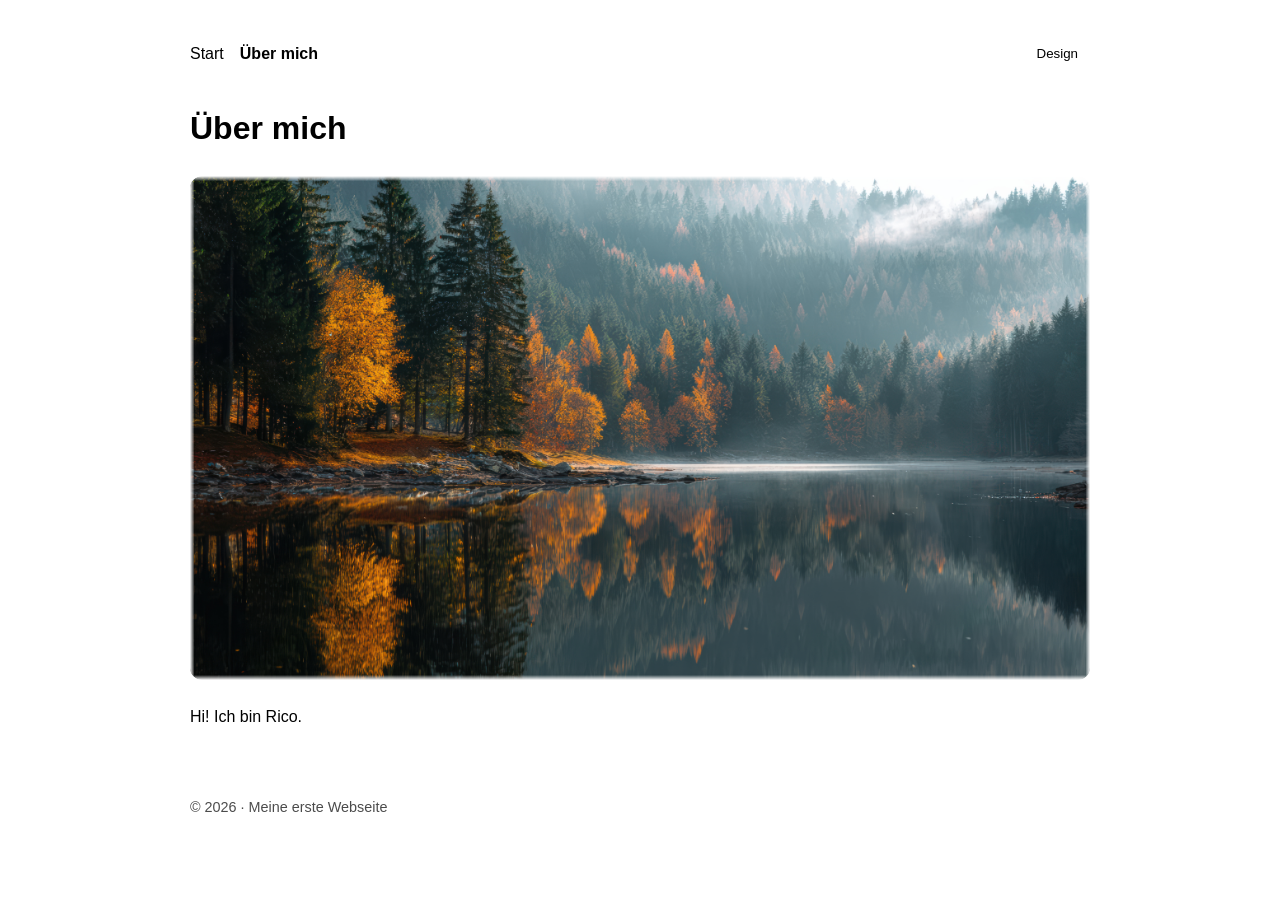
==== ueber-mich.html @ 3b33709f "Add files via upload" ====
<!doctype html>
<html lang="de">
  <head>
    <meta charset="UTF-8" />
    <meta name="viewport" content="width=device-width, initial-scale=1" />
    <meta
      name="description"
      content="Meine erste Webseite: Hier lerne ich HTML, CSS und JavaScript."
    />
    <title>Über mich</title>
    <script>
      try {
        const farbe = localStorage.getItem("farbe") || "weiß";
        document.documentElement.dataset.theme = farbe;
        if (localStorage.getItem("theme") === "dark") {
          document.documentElement.classList.add("dark");
        }
      } catch (e) {}
    </script>
    <link rel="stylesheet" href="style.css" />
    <link
      rel="icon"
      href="data:image/svg+xml,<svg xmlns=%22http://www.w3.org/2000/svg%22 viewBox=%220 0 100 100%22><text y=%22.9em%22 font-size=%2290%22>®️</text></svg>"
    />
  </head>
  <body>
    <nav>
      <a href="index.html" class="aktiv">Start</a>
      <a href="ueber-mich.html">Über mich</a>
      <div class="einstellungen">
        <button id="settings-toggle" aria-expanded="false">Design</button>
        <div id="settings-panel" hidden>
          <p class="label">Farbe</p>
          <div class="swatches">
            <button class="swatch" data-farbe="baige" aria-label="Baige"></button>
            <button class="swatch" data-farbe="turquise" aria-label="Turquise"></button>
            <button class="swatch" data-farbe="weiß" aria-label="Weiß"></button>
          </div>
          <p class="label">Modus</p>
          <div class="modus">
            <button data-mode="light">Hell</button>
            <button data-mode="dark">Dunkel</button>
          </div>
        </div>
      </div>
    </nav>

    <h1>Über mich</h1>
    <img
      class="fade"
      src="misty-autumn-forest-reflected-calm-lake.jpg"
      alt="an immage of a misty autumn forest reflected by a calm lake"
    />
    <p>Hi! Ich bin Rico.</p>

    <footer>
      <p>© 2026 · Meine erste Webseite</p>
    </footer>

    <script src="script.js"></script>
  </body>
</html>
---- style.css ----
html[data-theme="baige"] {
  --bg: #c1b5a7;
  --bg1: #9abcb7;
  --bg2: #ffffff;
  --bg3: #c1b5a7;
  --text: #3b3b3b;
  --heading: #3b3b3b;
  --link: #654f36;
  --cards: #a3927e75;
  --border: #444444;
  --shadow: rgba(0, 0, 0, 0.25);
}

html[data-theme="baige"].dark {
  --bg: #332822;
  --bg1: #003335;
  --bg2: #000000;
  --bg3: #332822;
  --text: #ffffff;
  --heading: #ffffff;
  --link: #d2ac81;
  --cards: #312119a8;
  --border: black;
  --shadow: rgb(0 0 0 / 48%);
}

html[data-theme="turquise"] {
  --bg: #9abcb7;
  --bg1: #9abcb7;
  --bg2: #ffffff;
  --bg3: #c1b5a7;
  --text: #12312f;
  --heading: #12312f;
  --link: #0b5d57;
  --cards: #72b0a9;
  --border: #3b7873;
  --shadow: rgba(0, 0, 0, 0.2);
}

html[data-theme="turquise"].dark {
  --bg: #003335;
  --bg1: #003335;
  --bg2: #000000;
  --bg3: #432c20;
  --text: #e8e8e8;
  --heading: #e8e8e8;
  --link: #4fd1c5;
  --cards: #001a1b69;
  --border: black;
  --shadow: rgb(0 0 0 / 46%);
}

html[data-theme="schwarz/weiß"] {
  --bg: #ffffff;
  --bg1: #9abcb7;
  --bg2: #ffffff;
  --bg3: #c1b5a7;
  --text: #353434;
  --heading: #383838;
  --link: #7e7e7e;
  --cards: #dfdfdf;
  --border: #000000c4;
  --shadow: rgba(0, 0, 0, 0.2);
}

html[data-theme="schwarz/weiß"].dark {
  --bg: #000000;
  --bg1: #003335;
  --bg2: #000000;
  --bg3: #432c20;
  --text: #ffffff;
  --heading: #fafafade;
  --link: #a3a3a3;
  --cards: #232323;
  --border: #545454;
  --shadow: rgb(0 0 0 / 46%);
}

@font-face {
  font-family: "Sniglet";
  src: url("Sniglet/Sniglet-Regular.ttf");
  font-weight: normal;
  font-display: swap;
}

/* Menü */
.einstellungen {
  position: relative;
  margin-left: auto;
}

#settings-panel {
  position: absolute;
  right: 0;
  top: calc(100% + 8px);
  z-index: 10;
  width: 220px;
  padding: 16px;
  background: var(--bg);
  border: 1px solid var(--border);
  border-radius: 12px;
  box-shadow: 0 8px 24px var(--shadow);
}

#settings-panel .label {
  margin: 0 0 8px;
  font-size: 0.85em;
  opacity: 0.7;
}

#settings-panel .label:not(:first-child) {
  margin-top: 16px;
}

/* Farbwahl */
.swatches {
  display: flex;
  gap: 10px;
}

.swatch {
  width: 32px;
  height: 32px;
  border-radius: 50%;
  border: none;
  cursor: pointer;
}

.swatch[data-farbe="baige"] {
  background: var(--bg3);
}
.swatch[data-farbe="turquise"] {
  background: var(--bg1);
}
.swatch[data-farbe="schwarz/weiß"] {
  background: var(--bg2);
}

.swatch[aria-pressed="true"] {
  box-shadow:
    0 0 0 2px var(--bg),
    0 0 0 4px var(--text),
    0 4px 12px var(--shadow);
}

/* Modus-Wahl */
.modus {
  display: flex;
  gap: 8px;
}

.modus button {
  flex: 1;
  padding: 6px;
  border-radius: 6px;
  border: 1px solid var(--border);
  background: transparent;
  color: var(--text);
  cursor: pointer;
}

.modus button[aria-pressed="true"] {
  background: var(--cards);
  border-color: var(--cards);
  color: var(--text);
}

body {
  font-family: "Sniglet", sans-serif;
  max-width: 900px;
  margin: 40px auto;
  padding: 0 16px;
  line-height: 1.6;
  background: var(--bg);
  color: var(--text);
}
h1 {
  color: var(--heading);
}
a {
  color: var(--link);
}

nav {
  display: flex;
  align-items: center;
  gap: 16px;
  margin-bottom: 24px;
  padding-bottom: 12px;
  border-bottom: 2px solid var(--border);
}

#settings-toggle {
  margin-left: auto;
  cursor: pointer;
  padding: 6px 12px;
  border-radius: 6px;
  border: 0px solid var(--border);
  background: var(--cards);
  color: var(--text);
}

img {
  max-width: 100%;
  height: auto;
  border-radius: 12px;
}

.fade {
  -webkit-mask-image:
    linear-gradient(
      to right,
      transparent,
      black 0.5%,
      black 99.5%,
      transparent
    ),
    linear-gradient(to bottom, transparent, black 1%, black 99%, transparent);
  -webkit-mask-composite: source-in;
  mask-image:
    linear-gradient(
      to right,
      transparent,
      black 0.5%,
      black 99.5%,
      transparent
    ),
    linear-gradient(to bottom, transparent, black 1%, black 99%, transparent);
  mask-composite: intersect;
}

.karten {
  display: grid;
  grid-template-columns: repeat(auto-fit, minmax(160px, 1fr));
  gap: 16px;
  margin: 24px 0;
}

.karte {
  border: 0px solid var(--border);
  border-radius: 12px;
  padding: 16px;
  background: var(--cards);
}

.karte h3 {
  margin-top: 0;
}

footer {
  margin-top: 40px;
  padding-top: 12px;
  border-top: 2px solid var(--border);
  font-size: 0.9em;
  opacity: 0.7;
}

.karte,
#settings-toggle {
  box-shadow: 0 8px 24px var(--shadow);
}

/* Maus: nur auf Geräten, die wirklich hovern können */
@media (hover: hover) {
  .karte:hover,
  #settings-toggle:hover {
    transform: translateY(-4px);
    box-shadow: 0 12px 28px var(--shadow);
  }
}

.swatch {
  box-shadow: 0 4px 12px var(--shadow);
}

/* Touch und Mausklick: solange gedrückt wird */
.karte:active,
#settings-toggle:active {
  transform: translateY(-4px);
  box-shadow: 0 12px 28px var(--shadow);
}

body {
  transition:
    background 0.3s,
    color 0.3s;
}

nav a {
  text-decoration: none;
}

nav a:hover {
  text-decoration: underline;
}

nav a.aktiv {
  font-weight: bold;
}
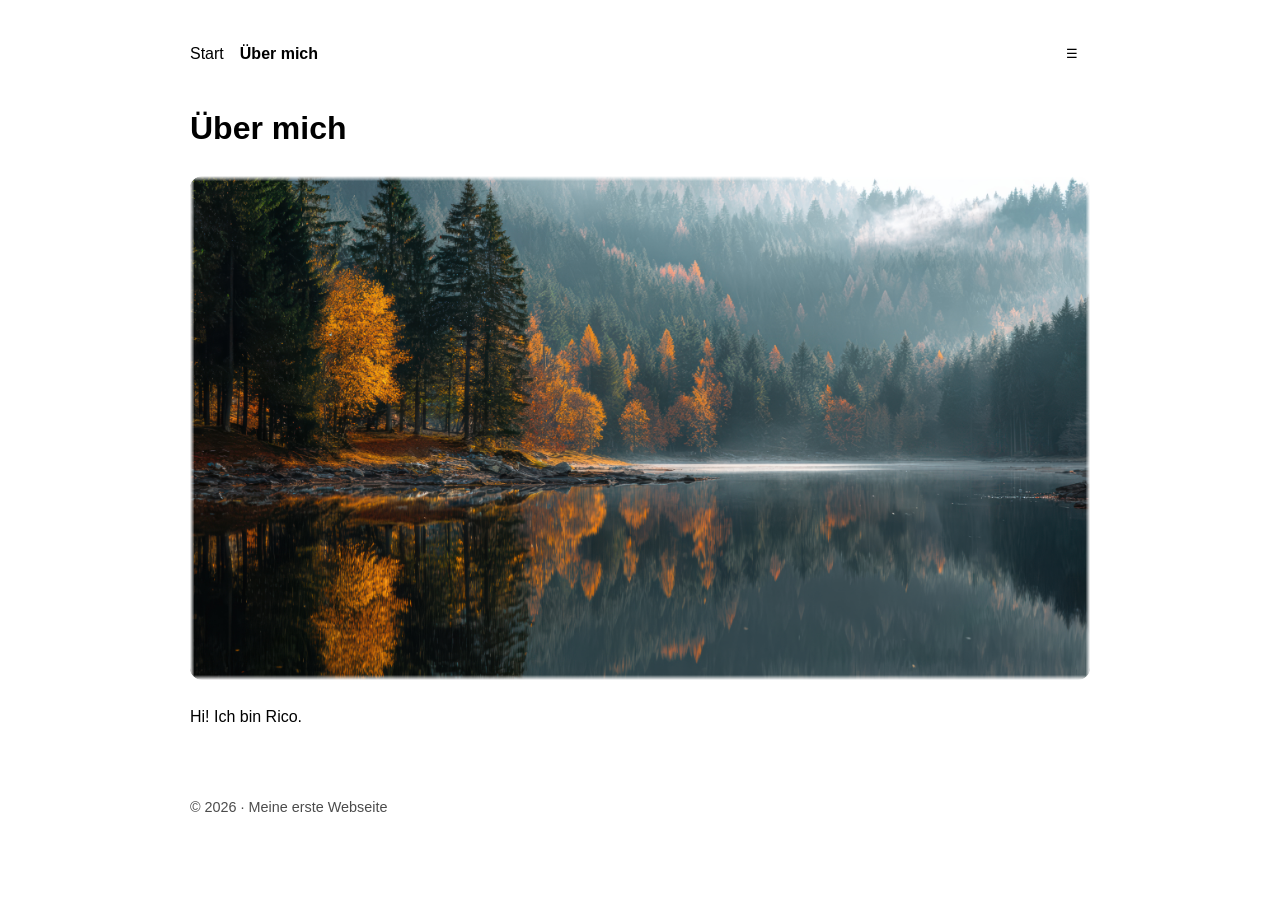
==== commit ccec6f7c: "Add files via upload" ====
--- a/ueber-mich.html
+++ b/ueber-mich.html
@@ -28,13 +28,13 @@
       <a href="index.html" class="aktiv">Start</a>
       <a href="ueber-mich.html">Über mich</a>
       <div class="einstellungen">
-        <button id="settings-toggle" aria-expanded="false">Design</button>
+        <button id="settings-toggle" aria-expanded="false">☰</button>
         <div id="settings-panel" hidden>
           <p class="label">Farbe</p>
           <div class="swatches">
             <button class="swatch" data-farbe="baige" aria-label="Baige"></button>
             <button class="swatch" data-farbe="turquise" aria-label="Turquise"></button>
-            <button class="swatch" data-farbe="weiß" aria-label="Weiß"></button>
+            <button class="swatch" data-farbe="schwarz/weiß" aria-label="Weiß"></button>
           </div>
           <p class="label">Modus</p>
           <div class="modus">
